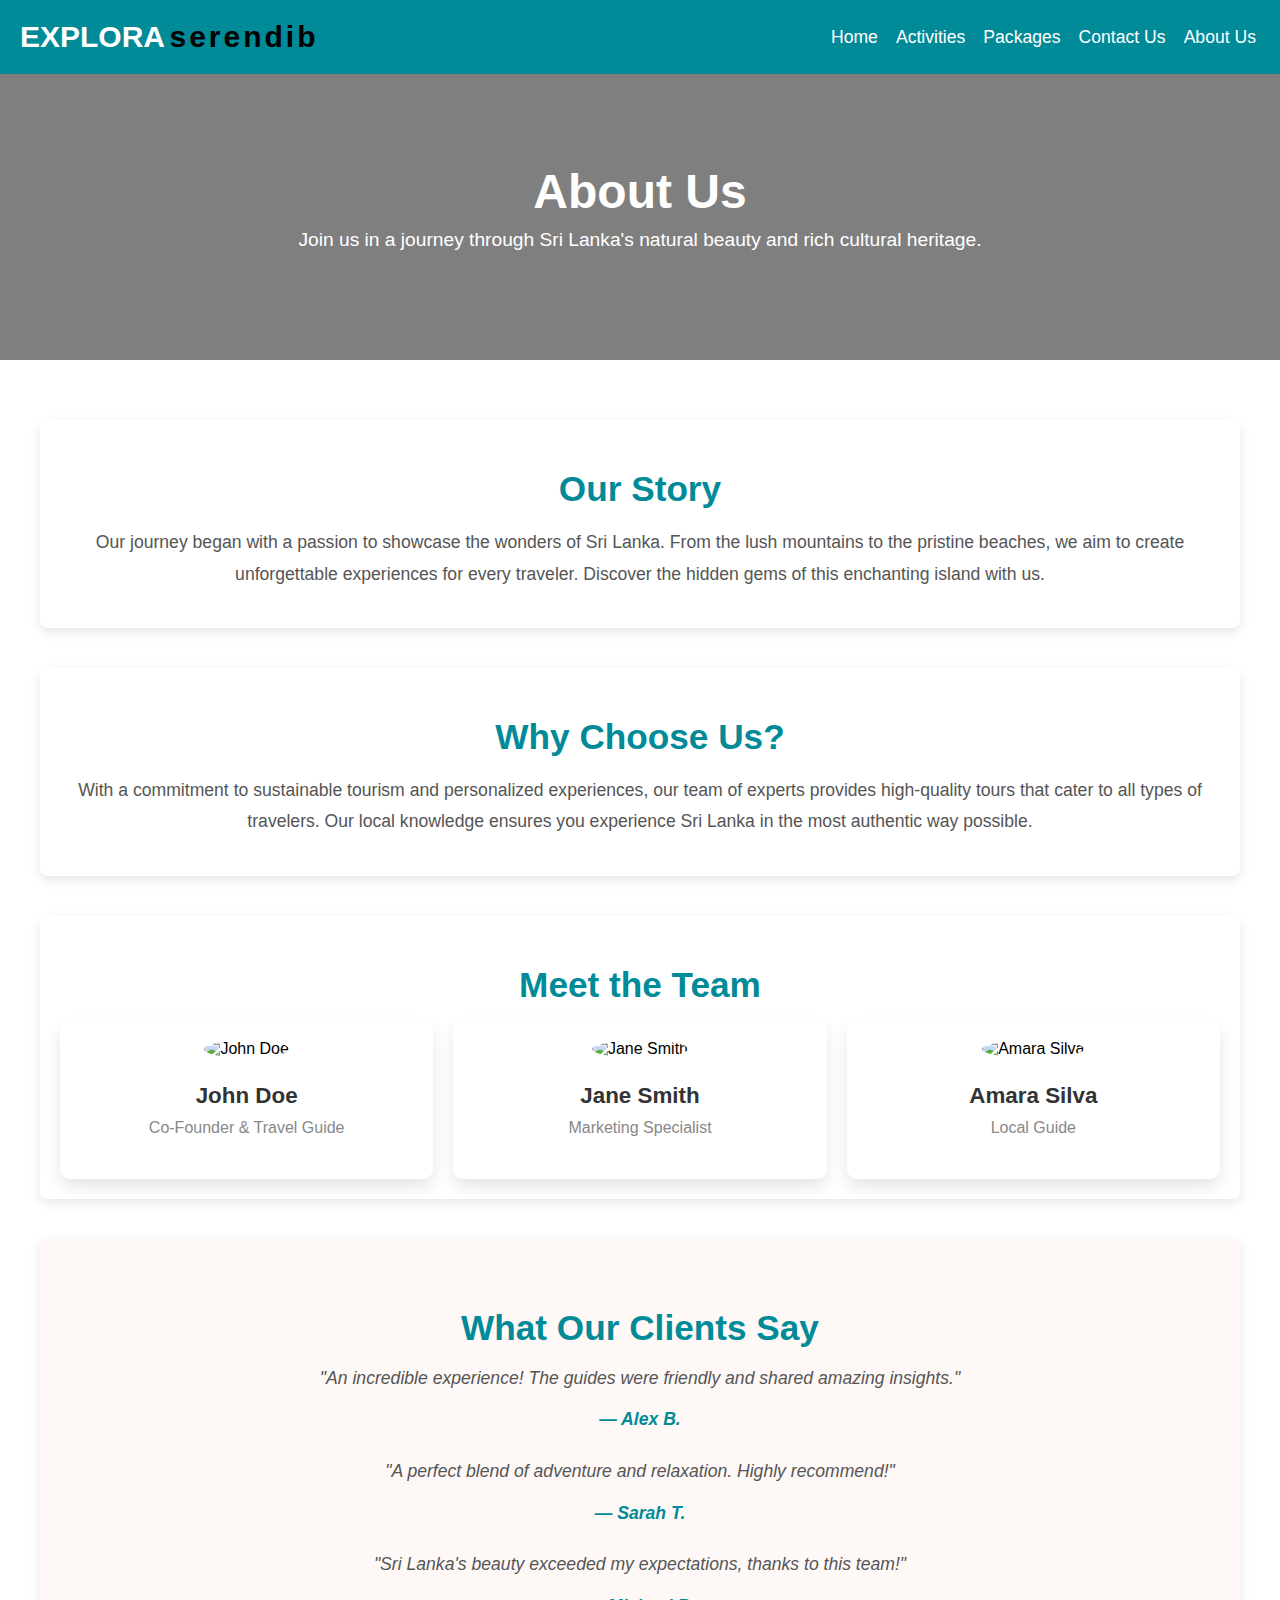
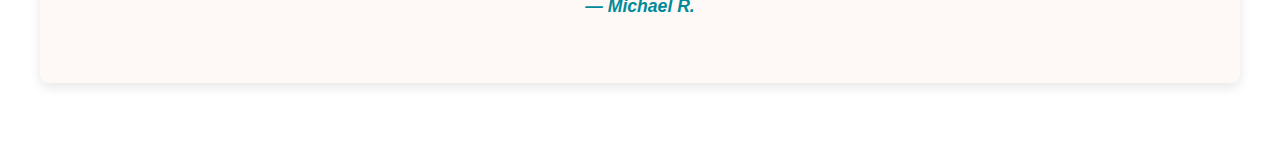
==== About Us/index.html @ 055b4db6 "first commit" ====
<!DOCTYPE html>
<html lang="en">
<head>
    <meta charset="UTF-8">
    <meta name="viewport" content="width=device-width, initial-scale=1.0">
    <title>Document</title>
    <link rel="stylesheet" href="styles.css">
</head>
<body>
    <nav class="navbar">
        <div class="navbar-logo">
            <label class="explora-text">EXPLORA</label>
            <label class="serendib-text"> serendib</label>
        </div>

        <div class="navbar-menu" id="navbarMenu">
            <a href="/Home page/index.html">Home</a>
            <a href="/Activities/index.html">Activities</a>
            <a href="#packages">Packages</a>
            <a href="#contact us">Contact Us</a>
            <a href="/About Us/index.html">About Us</a>
        </div>
        <div class="menu-icon" onclick="toggleMenu()">☰</div>
    </nav>


    <!-- about contend -->

      <!-- About Header -->
  <header class="about-header">
    <div class="container">
      <h1>About Us</h1>
      <p>Join us in a journey through Sri Lanka's natural beauty and rich cultural heritage.</p>
    </div>
  </header>

  <!-- Main Content -->
  <div class="container">

    <!-- Our Story Section -->
    <section class="section">
      <h2>Our Story</h2>
      <p>Our journey began with a passion to showcase the wonders of Sri Lanka. From the lush mountains to the pristine beaches, we aim to create unforgettable experiences for every traveler. Discover the hidden gems of this enchanting island with us.</p>
    </section>

    <!-- Why Choose Us Section -->
    <section class="section">
      <h2>Why Choose Us?</h2>
      <p>With a commitment to sustainable tourism and personalized experiences, our team of experts provides high-quality tours that cater to all types of travelers. Our local knowledge ensures you experience Sri Lanka in the most authentic way possible.</p>
    </section>

    <!-- Meet the Team Section -->
    <section class="section">
      <h2>Meet the Team</h2>
      <div class="team-section">
        <div class="team-member">
          <img src="https://via.placeholder.com/120" alt="John Doe">
          <h3>John Doe</h3>
          <p>Co-Founder & Travel Guide</p>
        </div>
        <div class="team-member">
          <img src="https://via.placeholder.com/120" alt="Jane Smith">
          <h3>Jane Smith</h3>
          <p>Marketing Specialist</p>
        </div>
        <div class="team-member">
          <img src="https://via.placeholder.com/120" alt="Amara Silva">
          <h3>Amara Silva</h3>
          <p>Local Guide</p>
        </div>
      </div>
    </section>

    <!-- Testimonials Section -->
    <section class="section testimonials">
      <h2>What Our Clients Say</h2>
      <p class="testimonial">"An incredible experience! The guides were friendly and shared amazing insights." <span>— Alex B.</span></p>
      <p class="testimonial">"A perfect blend of adventure and relaxation. Highly recommend!" <span>— Sarah T.</span></p>
      <p class="testimonial">"Sri Lanka's beauty exceeded my expectations, thanks to this team!" <span>— Michael R.</span></p>
    </section>

  </div>


    <script src="scrip.js"></script>
    
</body>
</html>
---- About Us/styles.css ----
body {
    margin: 0;
    font-family: 'Lucida Sans', 'Lucida Sans Regular', 'Lucida Grande', 'Lucida Sans Unicode', Geneva, Verdana, sans-serif;
    background-size: cover;
    background-position: center;
    background-repeat: no-repeat;
    background-color: white;
    /* background-image: url('../Assets/bg-3.jpg'); */
    background-attachment: fixed;
}

.navbar {
    display: flex;
    justify-content: space-between;
    align-items: center;
    padding: 20px 20px;
    background-color: #018A97; /* Uncommented and set a dark background color */
    color: white;
    position: sticky;
    top: 0; /* Keeps the navbar at the top of the page when scrolling */
    z-index: 1000; /* Ensures the navbar stays above other content */
}

.navbar-menu {
    display: flex;
    gap: 10px;
}

.navbar-menu a {
    color: white;
    text-decoration: none;
    font-size: 1.1em;
    /* padding: 20px; */
    margin: 4px;
    
}
.explora-text, .serendib-text {
    font-size: 30px;
    font-weight: bold;
    font-family: 'Roboto', sans-serif;
}
.explora-text{
 color: white;
}

.serendib-text {
    letter-spacing: 3px;
    color: black;
}


/* Menu icon */
.menu-icon {
    display: none;
    font-size: 1.5em;
    cursor: pointer;
}

/* about contenar css */
/* Container */
.container {
    max-width: 1200px;
    margin: 0 auto;
    padding: 20px;
  }

  /* Header */
  .about-header {
    background-image: linear-gradient(rgba(0, 0, 0, 0.5), rgba(0, 0, 0, 0.5)), url('/Assets/bg-2.jpg');
    color: #fff;
    text-align: center;
    padding: 70px 20px;
    background-size: cover;
    background-position: center;
  }

  .about-header h1 {
    font-size: 3em;
    margin: 0;
    font-weight: bold;
  }

  .about-header p {
    font-size: 1.2em;
    margin-top: 10px;
  }

  /* Section Styling */
  .section {
    margin: 40px 0;
    padding: 20px;
    border-radius: 8px;
    background-color: #fff;
    box-shadow: 0 4px 12px rgba(0, 0, 0, 0.1);
  }

  /* Story Section */
  .section h2 {
    font-size: 2.2em;
    color: #018A97;
    margin-bottom: 15px;
    text-align: center;
  }

  .section p {
    line-height: 1.8;
    font-size: 1.1em;
    color: #555;
    text-align: center;
  }

  /* Team Section */
  .team-section {
    display: flex;
    flex-wrap: wrap;
    gap: 20px;
    justify-content: center;
  }

  .team-member {
    flex: 1 1 300px;
    background-color: #fff;
    border: none;
    padding: 20px;
    border-radius: 10px;
    box-shadow: 0 8px 16px rgba(0, 0, 0, 0.1);
    text-align: center;
    transition: transform 0.3s ease, box-shadow 0.3s ease;
  }

  .team-member:hover {
    transform: translateY(-10px);
    box-shadow: 0 16px 24px rgba(0, 0, 0, 0.2);
  }

  .team-member img {
    width: 120px;
    height: 120px;
    border-radius: 50%;
    margin-bottom: 15px;
    transition: transform 0.3s ease;
  }

  .team-member img:hover {
    transform: scale(1.1);
  }

  .team-member h3 {
    margin: 10px 0 5px;
    font-size: 1.4em;
    color: #333;
  }

  .team-member p {
    font-size: 1em;
    color: #888;
    margin-top: 5px;
  }

  /* Testimonial Section */
  .testimonials {
    background-color: #fef8f7;
    padding: 40px;
    border-radius: 8px;
    box-shadow: 0 4px 12px rgba(0, 0, 0, 0.1);
    text-align: center;
  }

  .testimonial {
    font-style: italic;
    color: #555;
    margin: 0 auto 20px;
    max-width: 700px;
    font-size: 1.1em;
  }
  
  .testimonial span {
    display: block;
    font-weight: bold;
    margin-top: 10px;
    color:#018A97;
  }




/* Responsive styles */
@media (max-width: 768px) {
    .navbar-menu {
        display: none;
        flex-direction: column;
        position: absolute;
        top: 50px;
        right: 20px;
        background-color: #333;
        width: 90vw;
        border-radius: 5px;
        justify-content: center;
        align-items: center;
        font-size: 0.9em;
        gap: 0px;
    }
    
    
    .navbar-menu a{
        padding:15px ;
    }
    .navbar-menu.show {
        display: flex;
    }

    .menu-icon {
        display: block;
    }

    /* about us css */
    .about-header h1 {
        font-size: 2.2em;
      }
      .team-section {
        flex-direction: column;
        align-items: center;
      }


      .section h2 {
        font-size: 1.5em;
       
      }
    
      .section p {
        line-height: 1.8;
        font-size: 1em;
       
      }
}

@media (max-width: 320px) {
    .explora-text, .serendib-text {
        font-size: 16px;
    }

    .navbar-menu {
        width: 90vw;
        font-size: 0.7em;
    }
    .navbar-menu a{
        padding:10px ;
    }
}
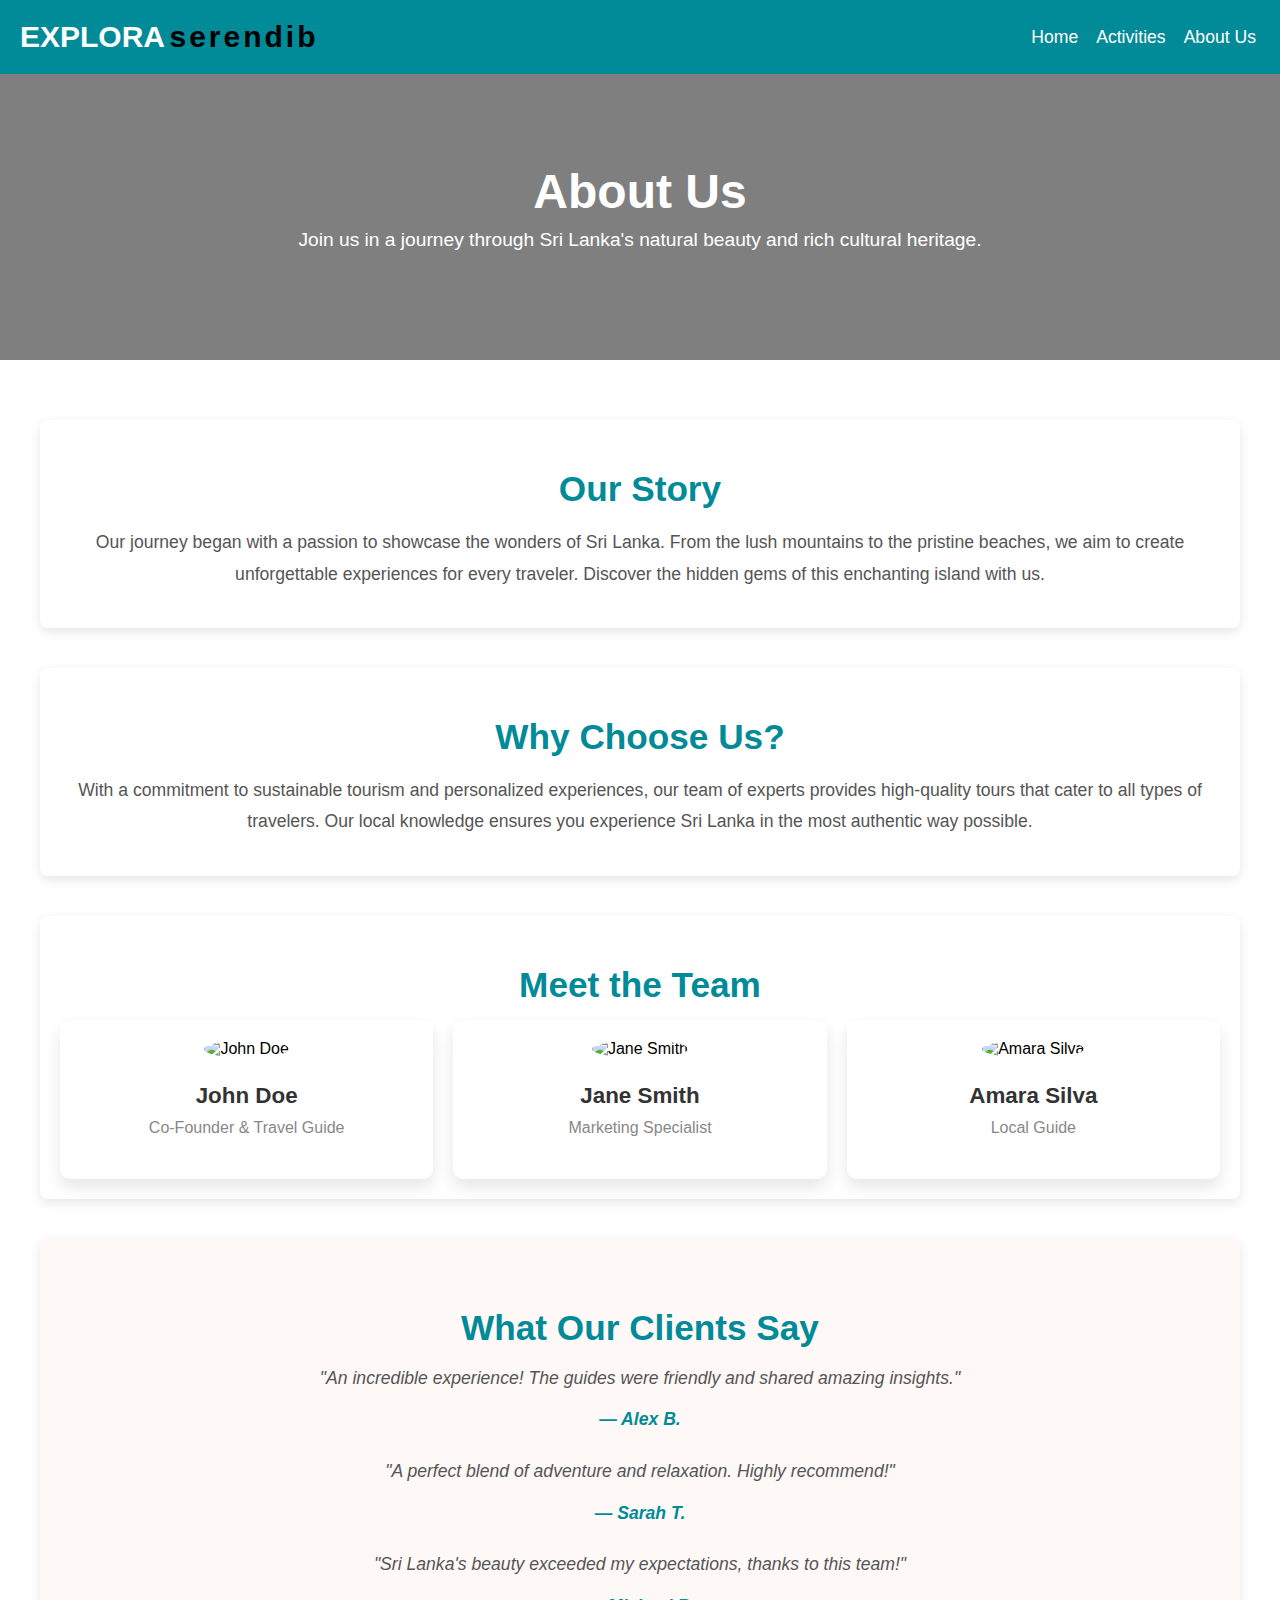
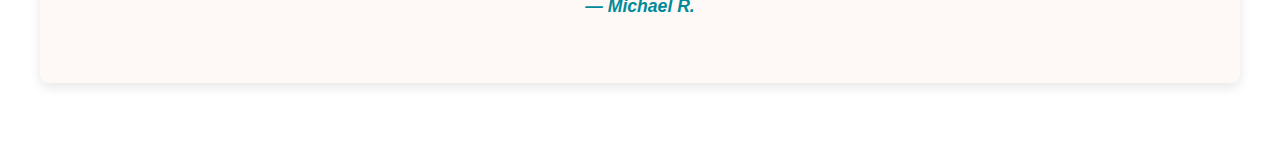
==== commit c81b779b: "Updated code with latest changes" ====
--- a/About Us/index.html
+++ b/About Us/index.html
@@ -14,10 +14,10 @@
         </div>
 
         <div class="navbar-menu" id="navbarMenu">
-            <a href="/Home page/index.html">Home</a>
+            <a href="/index.html">Home</a>
             <a href="/Activities/index.html">Activities</a>
-            <a href="#packages">Packages</a>
-            <a href="#contact us">Contact Us</a>
+            <!-- <a href="/Pacages/index.html">Packages</a>
+            <a href="#contact us">Contact Us</a> -->
             <a href="/About Us/index.html">About Us</a>
         </div>
         <div class="menu-icon" onclick="toggleMenu()">☰</div>
